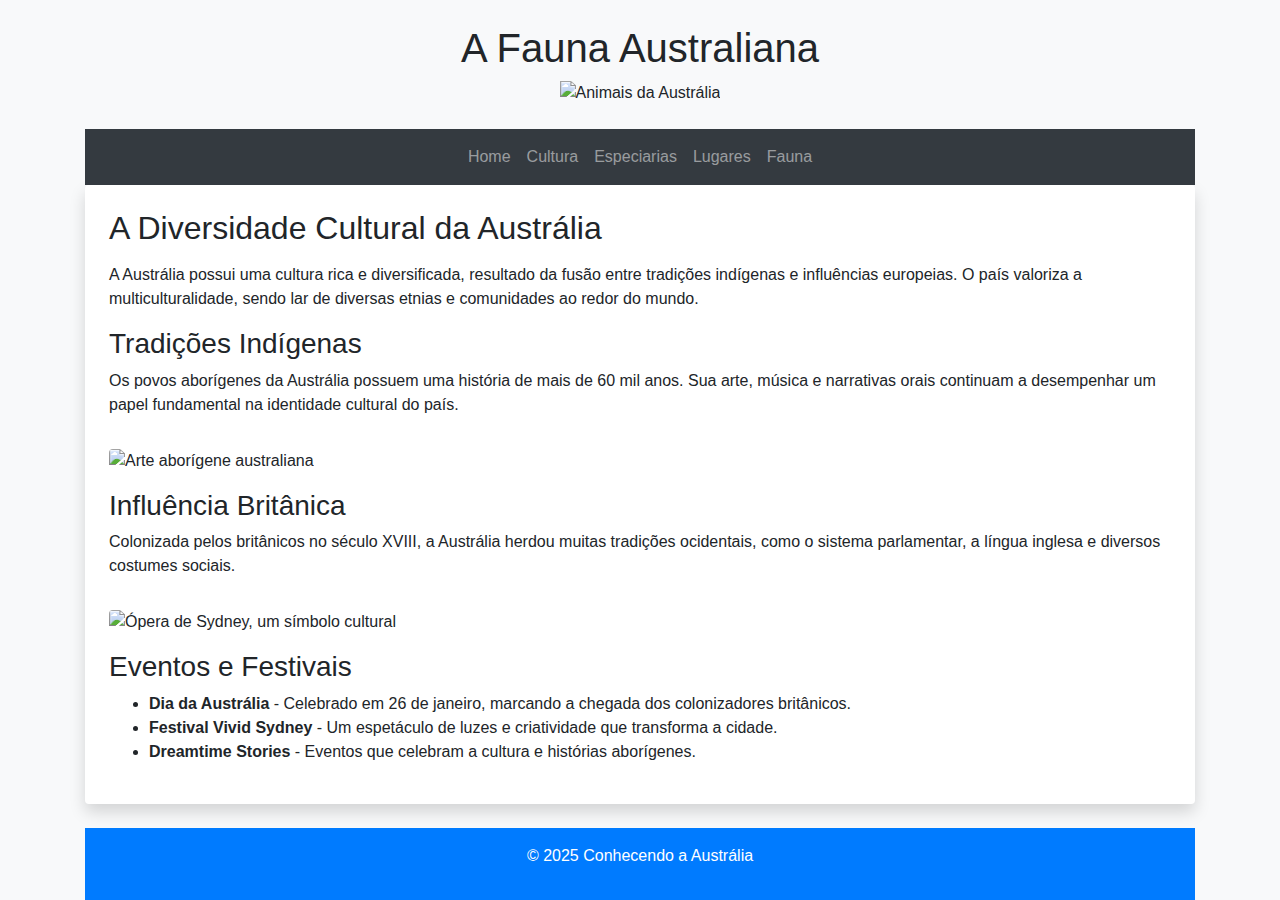
==== cultura.html @ 90f1d924 "Create cultura.html" ====
<!DOCTYPE html>
<html lang="pt-br">
<head>
    <meta charset="UTF-8">
    <meta name="viewport" content="width=device-width, initial-scale=1.0">
    <title>Cultura da Austrália</title>
    <link rel="stylesheet" href="https://stackpath.bootstrapcdn.com/bootstrap/4.5.2/css/bootstrap.min.css">
    <link rel="stylesheet" href="estilo.css">
</head>
<body class="bg-light">
    <div class="container">
        <header class="text-center my-4">
            <h1>A Fauna Australiana</h1>
            <img src="fauna.jpg" class="img-fluid" alt="Animais da Austrália">
        </header>
        <nav class="navbar navbar-expand-lg navbar-dark bg-dark">
            <button class="navbar-toggler" type="button" data-toggle="collapse" data-target="#menu">
                <span class="navbar-toggler-icon"></span>
            </button>
            <div class="collapse navbar-collapse" id="menu">
                <ul class="navbar-nav mx-auto">
                    <li class="nav-item"><a class="nav-link" href="index.html">Home</a></li>
                    <li class="nav-item"><a class="nav-link" href="cultura.html">Cultura</a></li>
                    <li class="nav-item"><a class="nav-link" href="especiarias.html">Especiarias</a></li>
                    <li class="nav-item"><a class="nav-link" href="lugares.html">Lugares</a></li>
                    <li class="nav-item"><a class="nav-link" href="fauna.html">Fauna</a></li>
                </ul>
            </div>
        </nav>
        
        <main class="bg-white p-4 rounded shadow">
            <h2 class="mb-3">A Diversidade Cultural da Austrália</h2>
            <p>A Austrália possui uma cultura rica e diversificada, resultado da fusão entre tradições indígenas e influências europeias. O país valoriza a multiculturalidade, sendo lar de diversas etnias e comunidades ao redor do mundo.</p>
            
            <h3>Tradições Indígenas</h3>
            <p>Os povos aborígenes da Austrália possuem uma história de mais de 60 mil anos. Sua arte, música e narrativas orais continuam a desempenhar um papel fundamental na identidade cultural do país.</p>
            <img src="imagens/arte-aborigene.jpg" class="img-fluid rounded my-3" alt="Arte aborígene australiana">
            
            <h3>Influência Britânica</h3>
            <p>Colonizada pelos britânicos no século XVIII, a Austrália herdou muitas tradições ocidentais, como o sistema parlamentar, a língua inglesa e diversos costumes sociais.</p>
            <img src="imagens/opera-sydney.jpg" class="img-fluid rounded my-3" alt="Ópera de Sydney, um símbolo cultural">
            
            <h3>Eventos e Festivais</h3>
            <ul>
                <li><strong>Dia da Austrália</strong> - Celebrado em 26 de janeiro, marcando a chegada dos colonizadores britânicos.</li>
                <li><strong>Festival Vivid Sydney</strong> - Um espetáculo de luzes e criatividade que transforma a cidade.</li>
                <li><strong>Dreamtime Stories</strong> - Eventos que celebram a cultura e histórias aborígenes.</li>
            </ul>
        </main>
        
        <footer class="text-center mt-4 p-3 bg-primary text-white">
            <p>&copy; 2025 Conhecendo a Austrália</p>
        </footer>
    </div>
    
    <script src="https://code.jquery.com/jquery-3.5.1.slim.min.js"></script>
    <script src="https://cdn.jsdelivr.net/npm/@popperjs/core@2.9.3/dist/umd/popper.min.js"></script>
    <script src="https://stackpath.bootstrapcdn.com/bootstrap/4.5.2/js/bootstrap.min.js"></script>
</body>
</html>
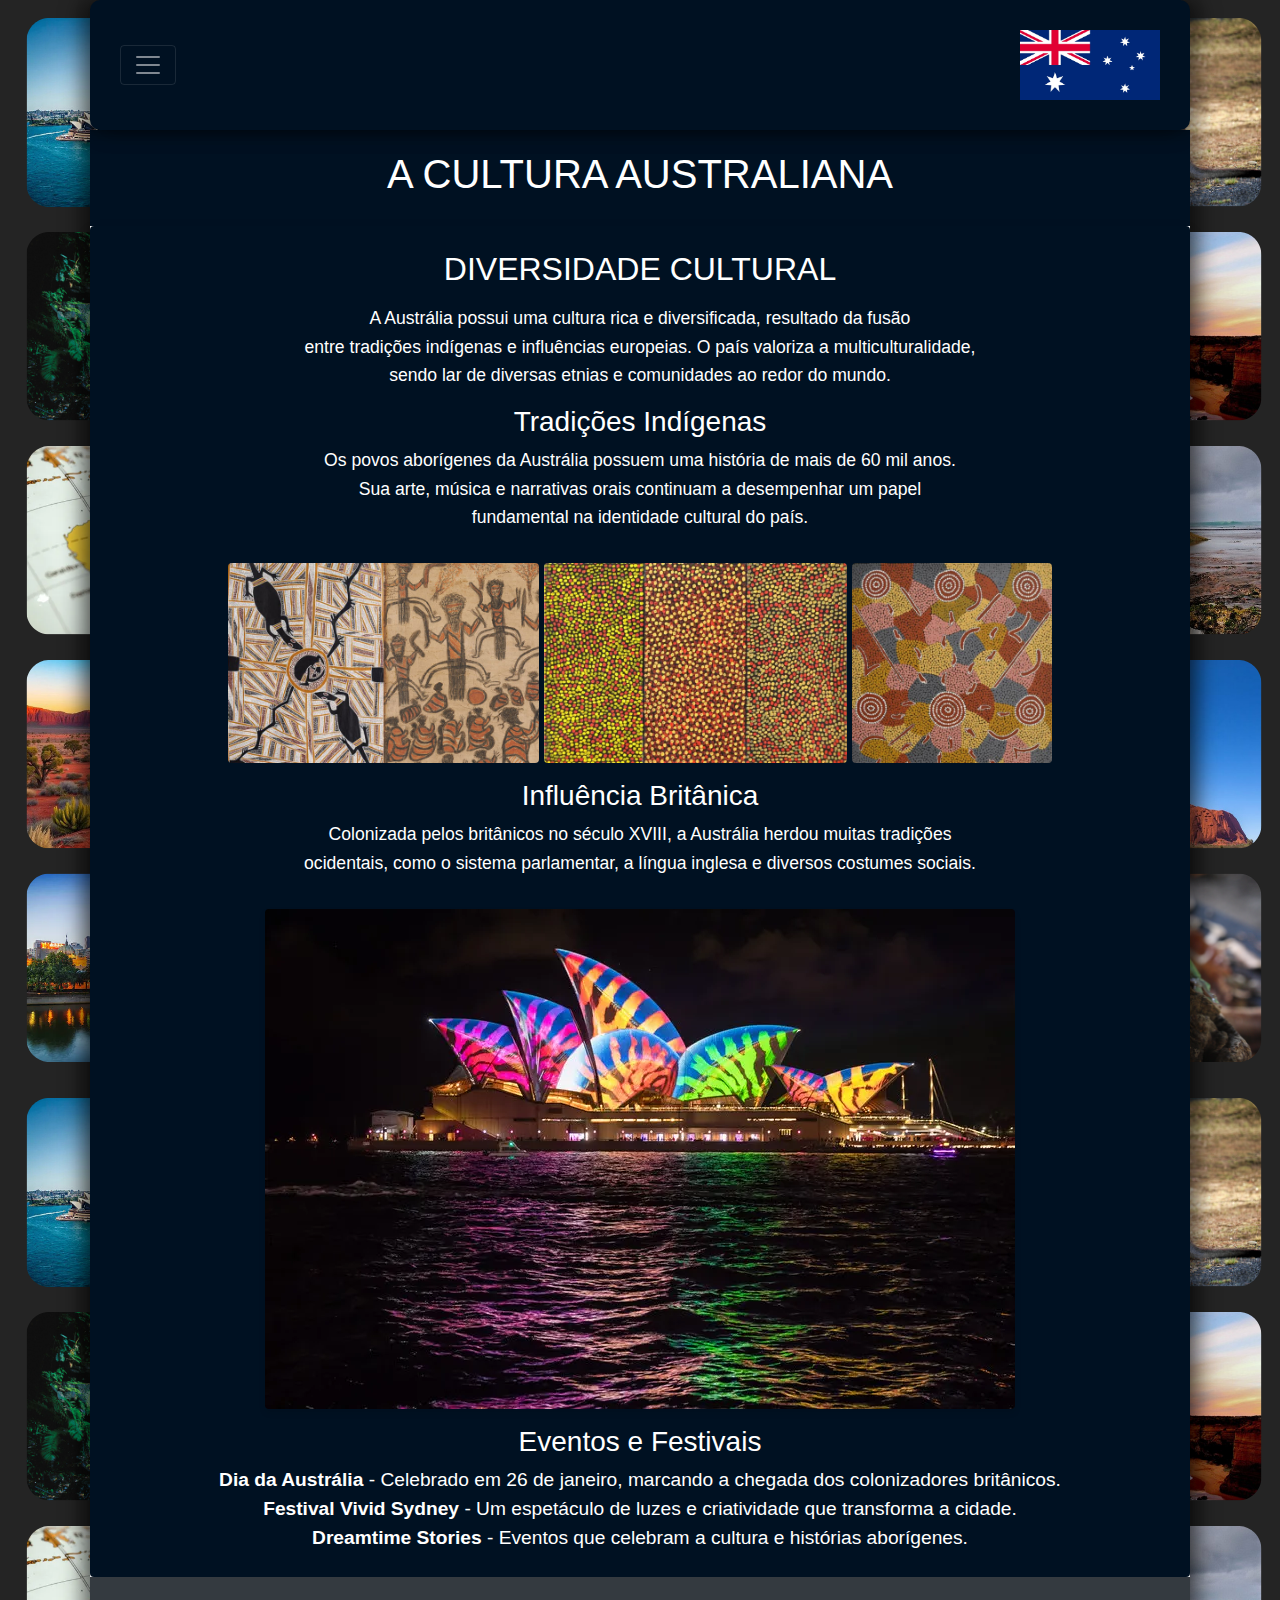
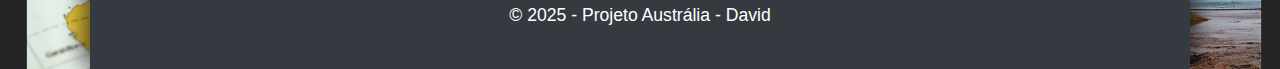
==== commit d8eb66e4: "FINAL?" ====
--- a/cultura.html
+++ b/cultura.html
@@ -7,49 +7,54 @@
     <link rel="stylesheet" href="https://stackpath.bootstrapcdn.com/bootstrap/4.5.2/css/bootstrap.min.css">
     <link rel="stylesheet" href="estilo.css">
 </head>
-<body class="bg-light">
-    <div class="container">
-        <header class="text-center my-4">
-            <h1>A Fauna Australiana</h1>
-            <img src="fauna.jpg" class="img-fluid" alt="Animais da Austrália">
+<body class="fauna">
+    <nav class="navbar navbar-dark bg-dark shadow-box" >
+        <button class="navbar-toggler" type="button" data-toggle="collapse" data-target="#menu">
+            <span class="navbar-toggler-icon"></span>
+        </button>
+        <img src="imagens/bandeira.jpg" alt="Bandeira da Austrália" class="bandeira" height="70">
+        <div class="collapse navbar-collapse" id="menu">
+            <ul class="navbar-nav mx-auto">
+                <li class="nav-item"><a class="nav-link" href="index.html">Home</a></li>
+                <li class="nav-item"><a class="nav-link" href="cultura.html">Cultura</a></li>
+                <li class="nav-item"><a class="nav-link" href="especiarias.html">Especiarias</a></li>
+                <li class="nav-item"><a class="nav-link" href="lugares.html">Lugares</a></li>
+                <li class="nav-item"><a class="nav-link" href="fauna.html">Fauna</a></li>
+            </ul>
+        </div>
+    </nav>
+    <div class="container shadow-box">
+        <header class="bg-dark-section text-center ">
+            <h1>A Cultura Australiana</h1>
         </header>
-        <nav class="navbar navbar-expand-lg navbar-dark bg-dark">
-            <button class="navbar-toggler" type="button" data-toggle="collapse" data-target="#menu">
-                <span class="navbar-toggler-icon"></span>
-            </button>
-            <div class="collapse navbar-collapse" id="menu">
-                <ul class="navbar-nav mx-auto">
-                    <li class="nav-item"><a class="nav-link" href="index.html">Home</a></li>
-                    <li class="nav-item"><a class="nav-link" href="cultura.html">Cultura</a></li>
-                    <li class="nav-item"><a class="nav-link" href="especiarias.html">Especiarias</a></li>
-                    <li class="nav-item"><a class="nav-link" href="lugares.html">Lugares</a></li>
-                    <li class="nav-item"><a class="nav-link" href="fauna.html">Fauna</a></li>
-                </ul>
-            </div>
-        </nav>
+
         
-        <main class="bg-white p-4 rounded shadow">
-            <h2 class="mb-3">A Diversidade Cultural da Austrália</h2>
-            <p>A Austrália possui uma cultura rica e diversificada, resultado da fusão entre tradições indígenas e influências europeias. O país valoriza a multiculturalidade, sendo lar de diversas etnias e comunidades ao redor do mundo.</p>
+        <main class="bg-dark-section p-4 rounded shadow">
+            <h2 class="mb-3">Diversidade Cultural</h2>
+            <p>A Austrália possui uma cultura rica e diversificada, resultado da fusão <br>
+                 entre tradições indígenas e influências europeias. O país valoriza a multiculturalidade, <br>
+                  sendo lar de diversas etnias e comunidades ao redor do mundo.</p>
             
             <h3>Tradições Indígenas</h3>
-            <p>Os povos aborígenes da Austrália possuem uma história de mais de 60 mil anos. Sua arte, música e narrativas orais continuam a desempenhar um papel fundamental na identidade cultural do país.</p>
-            <img src="imagens/arte-aborigene.jpg" class="img-fluid rounded my-3" alt="Arte aborígene australiana">
-            
+            <p>Os povos aborígenes da Austrália possuem uma história de mais de 60 mil anos. <br>
+                 Sua arte, música e narrativas orais continuam a desempenhar um papel <br>
+                  fundamental na identidade cultural do país.</p>
+            <img src="imagens/aborige.jpg" class=" rounded my-3" height="200px" alt="Arte aborígene australiana">
+            <img src="imagens/aborige3.jpg" class=" rounded my-3" height="200px" alt="Arte aborígene australiana">
+            <img src="imagens/aborige2.jpg" class=" rounded my-3" height="200px" alt="Arte aborígene australiana">
             <h3>Influência Britânica</h3>
-            <p>Colonizada pelos britânicos no século XVIII, a Austrália herdou muitas tradições ocidentais, como o sistema parlamentar, a língua inglesa e diversos costumes sociais.</p>
-            <img src="imagens/opera-sydney.jpg" class="img-fluid rounded my-3" alt="Ópera de Sydney, um símbolo cultural">
+            <p>Colonizada pelos britânicos no século XVIII, a Austrália herdou muitas tradições <br>
+                 ocidentais, como o sistema parlamentar, a língua inglesa e diversos costumes sociais.</p>
+            <img src="imagens/sydney.jpg" class="img-fluid rounded my-3" alt="Ópera de Sydney, um símbolo cultural">
             
             <h3>Eventos e Festivais</h3>
-            <ul>
-                <li><strong>Dia da Austrália</strong> - Celebrado em 26 de janeiro, marcando a chegada dos colonizadores britânicos.</li>
-                <li><strong>Festival Vivid Sydney</strong> - Um espetáculo de luzes e criatividade que transforma a cidade.</li>
-                <li><strong>Dreamtime Stories</strong> - Eventos que celebram a cultura e histórias aborígenes.</li>
-            </ul>
+            <strong>Dia da Austrália</strong> - Celebrado em 26 de janeiro, marcando a chegada dos colonizadores britânicos. <br>
+            <strong>Festival Vivid Sydney</strong> - Um espetáculo de luzes e criatividade que transforma a cidade. <br>
+            <strong>Dreamtime Stories</strong> - Eventos que celebram a cultura e histórias aborígenes. <br>
         </main>
         
-        <footer class="text-center mt-4 p-3 bg-primary text-white">
-            <p>&copy; 2025 Conhecendo a Austrália</p>
+        <footer class="text-center p-4 bg-dark">
+            <p>&copy; 2025 - Projeto Austrália - David</p>
         </footer>
     </div>
     
--- a/estilo.css
+++ b/estilo.css
@@ -0,0 +1,185 @@
+body {
+  font-family: 'Arial', sans-serif;
+  margin: 0;
+  padding: 0;
+  background-color: #001122;
+  color: white;
+}
+
+.navbar {
+  padding: 15px 0;
+  margin: 0;
+  background-color: #001122 !important;
+}
+
+.navbar-brand {
+  font-size: 1.5rem;
+  font-weight: bold;
+}
+
+.hero {
+  background: url('imagens/aaa.png') center/cover no-repeat;
+  min-height: 100vh;
+  display: flex;
+  align-items: center;
+  justify-content: center;
+  position: relative;
+}
+
+.overlay {
+  background: rgba(0, 0, 0, 0.8);
+  padding: 20px;
+  border-radius: 10px;
+}
+
+.box {
+  background-color: #636363;
+  border: 2px solid #700000;
+  border-radius: 10px;
+  padding: 15px;
+  display: inline-block;
+  width: 300px;
+  text-align: center;
+  color: #000;
+}
+
+.title, h1, h2 {
+  color: #fff;
+  text-transform: uppercase;
+  text-align: center;
+}
+
+.title {
+  color: rgb(255, 255, 255);
+  text-transform: uppercase;
+  font-size: 4rem; /* Aumenta o tamanho */
+  text-align: center;
+  font-weight: bold; /* Deixa mais impactante */
+  text-shadow: 3px 3px 10px rgba(0, 0, 0, 0.7); /* Adiciona um efeito de sombra */
+  letter-spacing: 2px; /* Melhora o espaçamento entre as letras */
+}
+.nav-link {
+  font-size: 1.2rem;
+  text-transform: uppercase;
+  padding: 10px 15px;
+  transition: 0.3s;
+}
+
+.nav-link:hover {
+  color: #ffc107 !important;
+}
+
+header {
+  background-color: #001122;
+  text-align: center;
+  padding: 20px 0;
+  font-size: 1.8rem;
+  text-transform: uppercase;
+}
+
+main {
+  padding: 20px;
+  text-align: center;
+  font-size: 1.2rem;
+}
+
+.page-container {
+  max-width: 1200px;
+  margin: auto;
+  padding: 20px;
+  background: rgba(255, 255, 255, 0.9);
+  border-radius: 10px;
+  box-shadow: 0px 4px 10px rgba(0, 0, 0, 0.1);
+}
+
+.page-title {
+  text-align: center;
+  font-size: 2rem;
+  font-weight: bold;
+  margin-bottom: 20px;
+}
+
+.page-content {
+  font-size: 1.2rem;
+  line-height: 1.6;
+}
+
+.page-content img {
+  display: block;
+  margin: 20px auto;
+  max-width: 100%;
+  border-radius: 8px;
+}
+
+.bg-dark-section {
+  background-color: #001122;
+  color: white;
+  padding: 20px 0;
+  width: 100%;
+  margin: 0;
+}
+
+.container {
+  padding: 0 !important;
+  margin: 0 auto !important;
+  width: 100%;
+  max-width: 1200px;
+}
+
+p {
+  font-size: 1.1rem;
+  line-height: 1.6;
+}
+
+.img-fluid {
+  border-radius: 10px;
+  box-shadow: 0px 4px 6px rgba(0, 0, 0, 0.1);
+}
+
+footer {
+  margin: 0;
+  padding: 20px 0;
+}
+
+.shadow-box {
+  max-width: 1100px;
+  margin: auto;
+  background: white;
+  padding: 30px;
+  border-radius: 10px;
+  box-shadow: 10px 0px 20px rgba(0, 0, 0, 0.5), -10px 0px 20px rgba(0, 0, 0, 0.5);
+}
+
+/* Estilização da tabela */
+.table {
+  background-color: #343a40 !important;
+  color: white !important;
+}
+
+.table thead {
+  background-color: #212529 !important;
+}
+
+.table tbody tr {
+  background-color: #3d4248 !important;
+}
+
+.table tbody tr td {
+  color: white !important;
+}
+
+.table-striped tbody tr:nth-of-type(odd) {
+  background-color: #3d4248 !important;
+}
+
+/* Classes específicas para cada página */
+body.cultura, 
+body.especiarias, 
+body.lugares, 
+body.fauna {
+  background-color: #001122;
+}
+
+.fauna {
+  background: url(imagens/aaa.png);
+}
